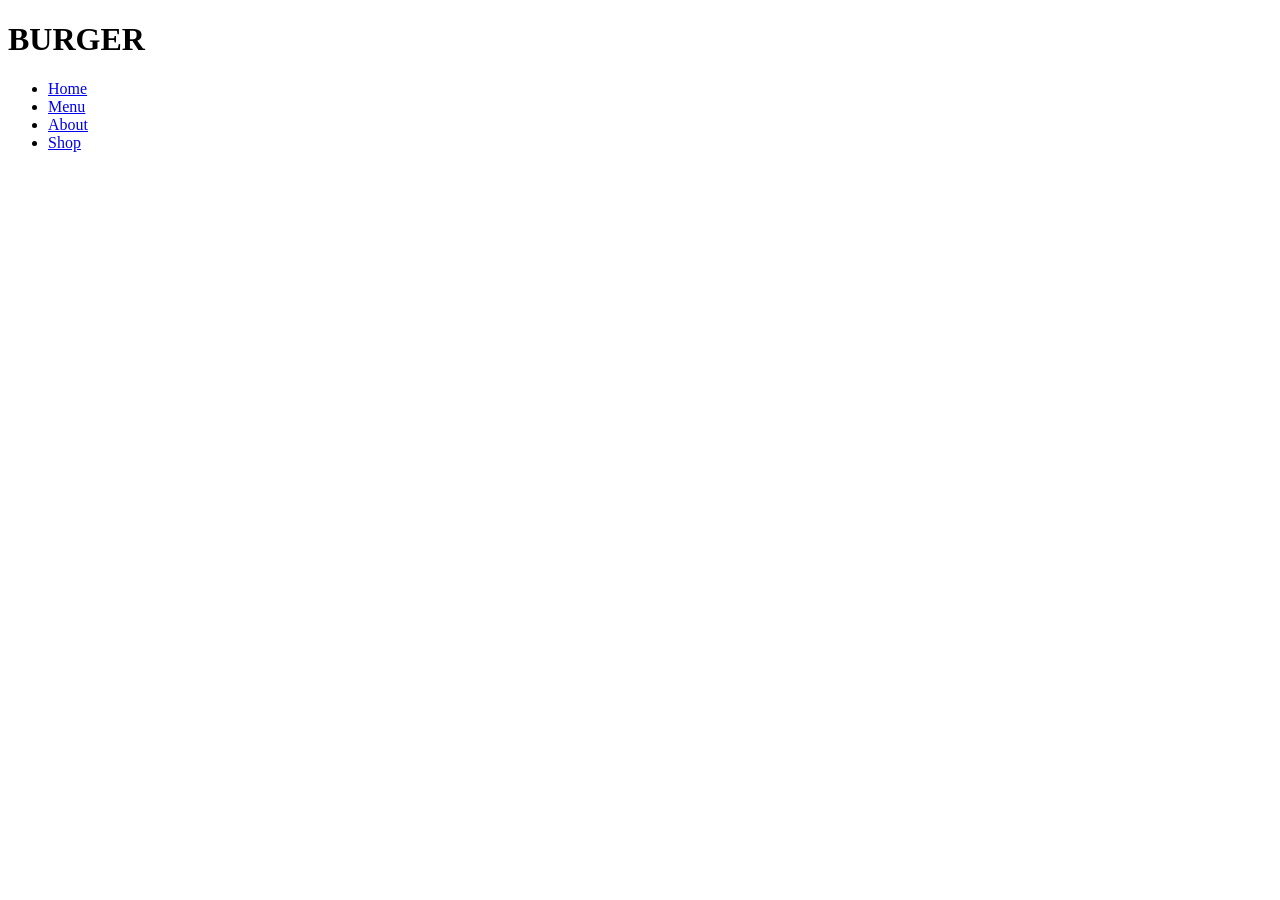
==== index.html @ f15c8338 "burger sumary" ====
<!DOCTYPE html>
<html lang="en">
<head>
    <meta charset="UTF-8">
    <meta name="viewport" content="width=device-width, initial-scale=1.0">
    <title>BURGER</title>
    <link rel="styles.css">

</head>
<div class="bora">
   <h1> BURGER</h1>
 
</div>

<header>

    <ul>
<li><a href="#">Home</a></li>
<li><a href="#">Menu</a></li>
<li><a href="#">About</a></li>
<li><a href="#">Shop</a></li>

    </ul>


<main>
<section>
    

</section>

</main>


</header>

<body>
    
</body>
</html>
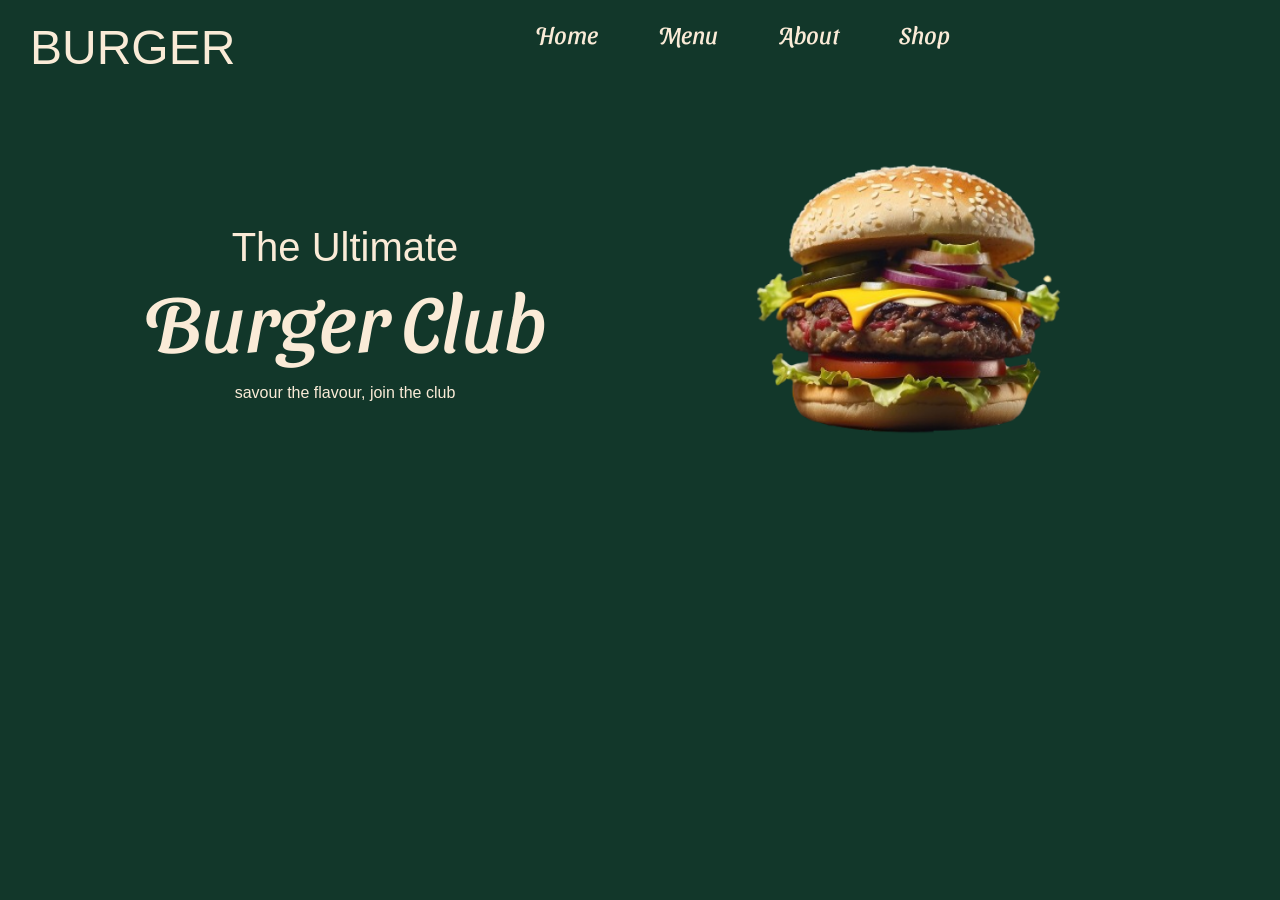
==== commit 8eab3ce2: "buger summary" ====
--- a/index.html
+++ b/index.html
@@ -4,37 +4,31 @@
     <meta charset="UTF-8">
     <meta name="viewport" content="width=device-width, initial-scale=1.0">
     <title>BURGER</title>
-    <link rel="styles.css">
+    <link rel="stylesheet" href="styles.css">
+    <link href="https://fonts.googleapis.com/css2?family=Sansita+Swashed:wght@300..900&display=swap" rel="stylesheet">
+</head>
+<body>
+<header>
+   <p class="logo">BURGER</p>
 
-</head>
-<div class="bora">
-   <h1> BURGER</h1>
- 
-</div>
-
-<header>
-
-    <ul>
+  <ul>
 <li><a href="#">Home</a></li>
 <li><a href="#">Menu</a></li>
 <li><a href="#">About</a></li>
 <li><a href="#">Shop</a></li>
-
-    </ul>
-
-
-<main>
-<section>
-    
-
-</section>
-
-</main>
-
+  </ul>
 
 </header>
-
-<body>
-    
+    <main>
+        <section class="hero">
+            <div class="left">
+                <p>The Ultimate <br> <span>Burger Club</span></p><br>
+                <p class="small">savour the flavour, join the club</p>
+            </div>
+            <div class="right">
+            <img src="image.png" alt="">
+            </div>
+        </section>
+    </main>
 </body>
 </html>
--- a/styles.css
+++ b/styles.css
@@ -0,0 +1,58 @@
+*{
+box-sizing: border-box;
+padding:0 ;
+margin: 0;
+}
+
+
+header{
+    display: flex;
+     justify-content: start; 
+     gap: 300px;
+     padding: left 30px; align-content: center;
+}
+body{
+    background-color: #12372A;
+}
+
+ul{
+list-style-type: none;
+display: flex;
+gap: 60px;
+font-size: 1.5rem;
+padding-top: 20px;
+}
+ul a{
+    font-size: 1.5rem; text-decoration: none; color: antiquewhite; font-family: "Sansita Swashed", system-ui;
+}
+.bora{
+    list-style-type: none;
+}
+.logo{
+font-family: ;
+font-size: 3rem;
+padding-left:30px ;
+padding-top: 20px; color: antiquewhite;
+
+}
+.left{
+    width: 50%; padding-top: 150px; padding-left: 50px;
+}
+
+.right{
+    width: 50%; padding-top: 30px;
+}
+img{
+width:70%;
+}.hero{
+    display: flex;
+} 
+p{
+    color: antiquewhite; font-size: 2.5rem; text-align: center;font-family: "Lexend Zetta", sans-serif;
+}
+span{
+    font-size: 5rem; font-family: "Sansita Swashed", system-ui;
+}
+.small{
+    font-size: 1rem;
+}
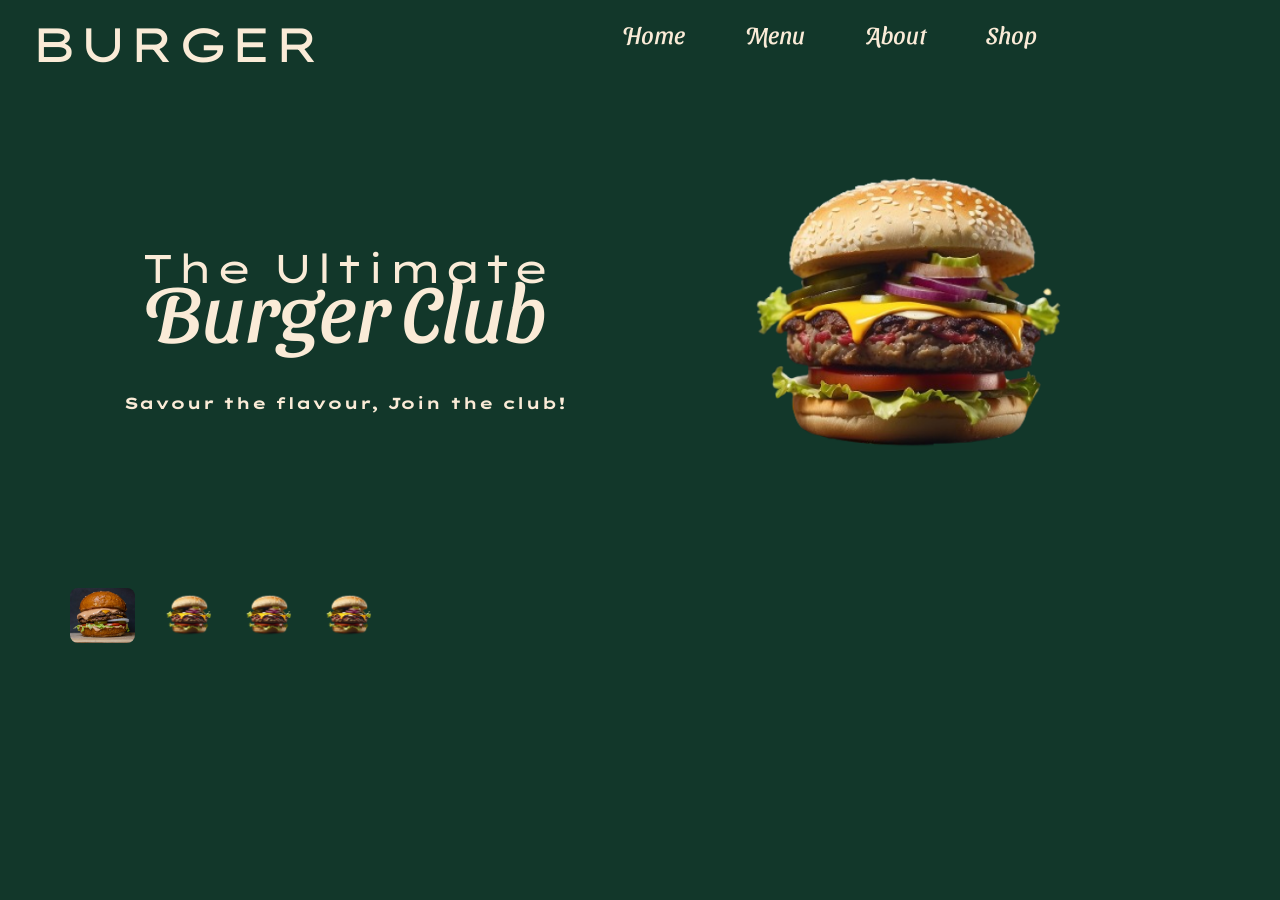
==== commit daea35d7: "menu summary" ====
--- a/index.html
+++ b/index.html
@@ -6,14 +6,15 @@
     <title>BURGER</title>
     <link rel="stylesheet" href="styles.css">
     <link href="https://fonts.googleapis.com/css2?family=Sansita+Swashed:wght@300..900&display=swap" rel="stylesheet">
+    <link href="https://fonts.googleapis.com/css2?family=Lexend+Zetta:wght@100..900&display=swap" rel="stylesheet">
 </head>
 <body>
 <header>
    <p class="logo">BURGER</p>
 
   <ul>
-<li><a href="#">Home</a></li>
-<li><a href="#">Menu</a></li>
+<li><a href="">Home</a></li>
+<li><a href="menu.html">Menu</a></li>
 <li><a href="#">About</a></li>
 <li><a href="#">Shop</a></li>
   </ul>
@@ -23,10 +24,26 @@
         <section class="hero">
             <div class="left">
                 <p>The Ultimate <br> <span>Burger Club</span></p><br>
-                <p class="small">savour the flavour, join the club</p>
+                <p class="small">Savour the flavour, Join the club!</p>
             </div>
             <div class="right">
-            <img src="image.png" alt="">
+            <img src="hero-image.png" alt="">
+            </div>
+            <div class="burger-gallery">
+                <img src="burger1.png" alt="">
+                <img src="burger2.png" alt="">
+                <img src="burger3.png" alt="">
+                <img src="burger4.png" alt="">
+
+            </div class="slider-dots">
+            <span></span>
+            <span></span>
+            <span></span>
+
+            <div>
+
+
+
             </div>
         </section>
     </main>
--- a/styles.css
+++ b/styles.css
@@ -25,11 +25,9 @@
 ul a{
     font-size: 1.5rem; text-decoration: none; color: antiquewhite; font-family: "Sansita Swashed", system-ui;
 }
-.bora{
-    list-style-type: none;
-}
+
 .logo{
-font-family: ;
+/* font-family: ; */
 font-size: 3rem;
 padding-left:30px ;
 padding-top: 20px; color: antiquewhite;
@@ -45,14 +43,64 @@
 img{
 width:70%;
 }.hero{
-    display: flex;
+    display: flex; position: relative;
 } 
 p{
     color: antiquewhite; font-size: 2.5rem; text-align: center;font-family: "Lexend Zetta", sans-serif;
+    font-style:bold ; font: weight 700px;  line-height: 100%; letter-spacing: 0; padding-bottom: 20PX; padding-top: 10px;
 }
 span{
-    font-size: 5rem; font-family: "Sansita Swashed", system-ui;
+    font-size: 5rem; font-family: "Sansita Swashed", system-ui; font-weight: 700px; font-style: bold;
 }
 .small{
-    font-size: 1rem;
+    font-size: 1rem; font-weight: 700; font-size: bold;
+}
+
+.burger-gallery{
+display: flex;
+gap: 15px; position: absolute; top: 500px; left: 70px;
+
+}
+    
+
+.burger-gallery img{
+    width: 65px;
+    height: 55px;
+    top: 865px; 
+    left: 216px;
+    border-radius: 8px; object-fit: cover;
+}
+
+.slider-dots{
+     display: flex; gap: 10px; position: absolute;  left: 50%; top: 430px; right: 20, 10; z-index: 10;
+}
+.slider-dots span{
+    width:12px ; height: 12px; background-color: antiquewhite; border-radius: 50%; display: block;
+
+}
+
+.menu{
+    font-size: 3rem;
+    text-transform:uppercase ;
+    
+}
+.h1{
+    text-align: center;
+    
+}
+
+.card img{
+    width: 100%;
+    display: flex;
+    gap: 50px;
+}
+
+ .card{
+background-color: #415f55;
+width: 250px;
+color: fbfada;
+font-family:"lexend zetta" sans-serif ;
+text-align: center;
+padding:24px 0 ;
+
 }
